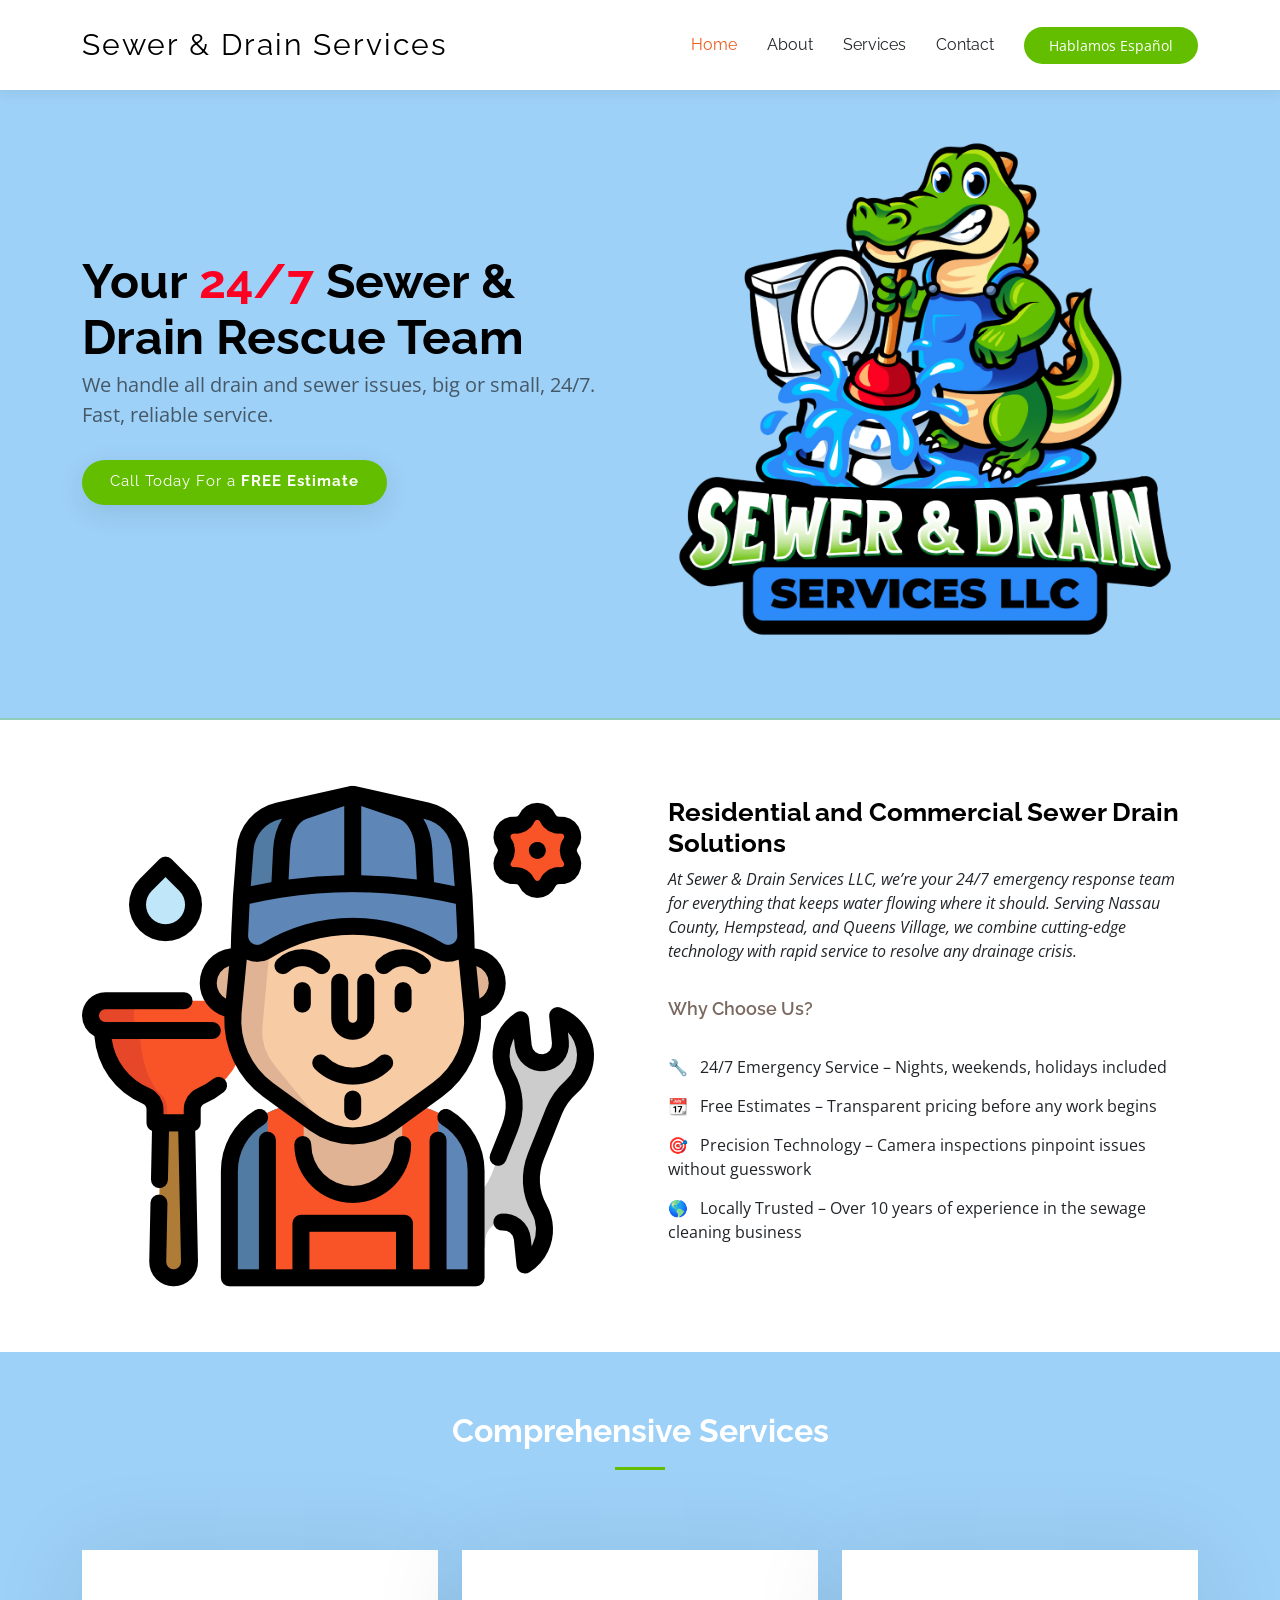
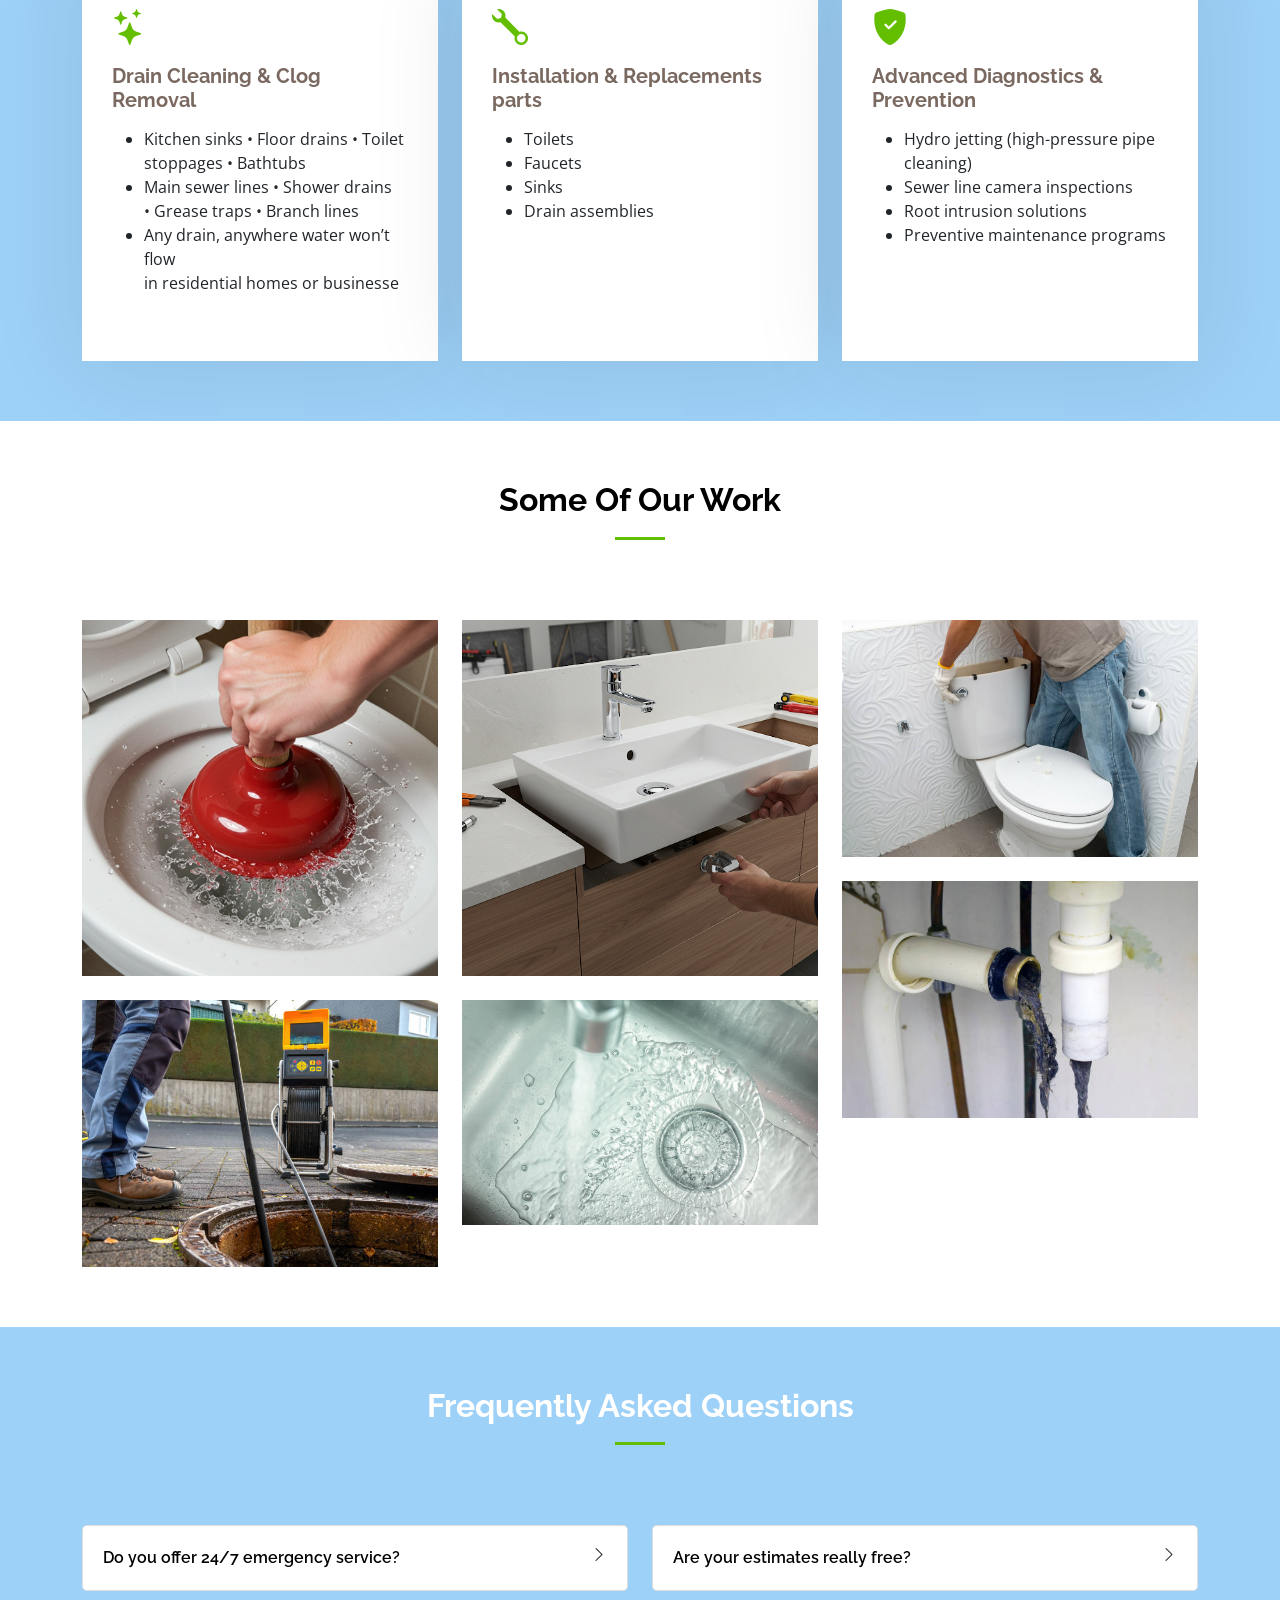
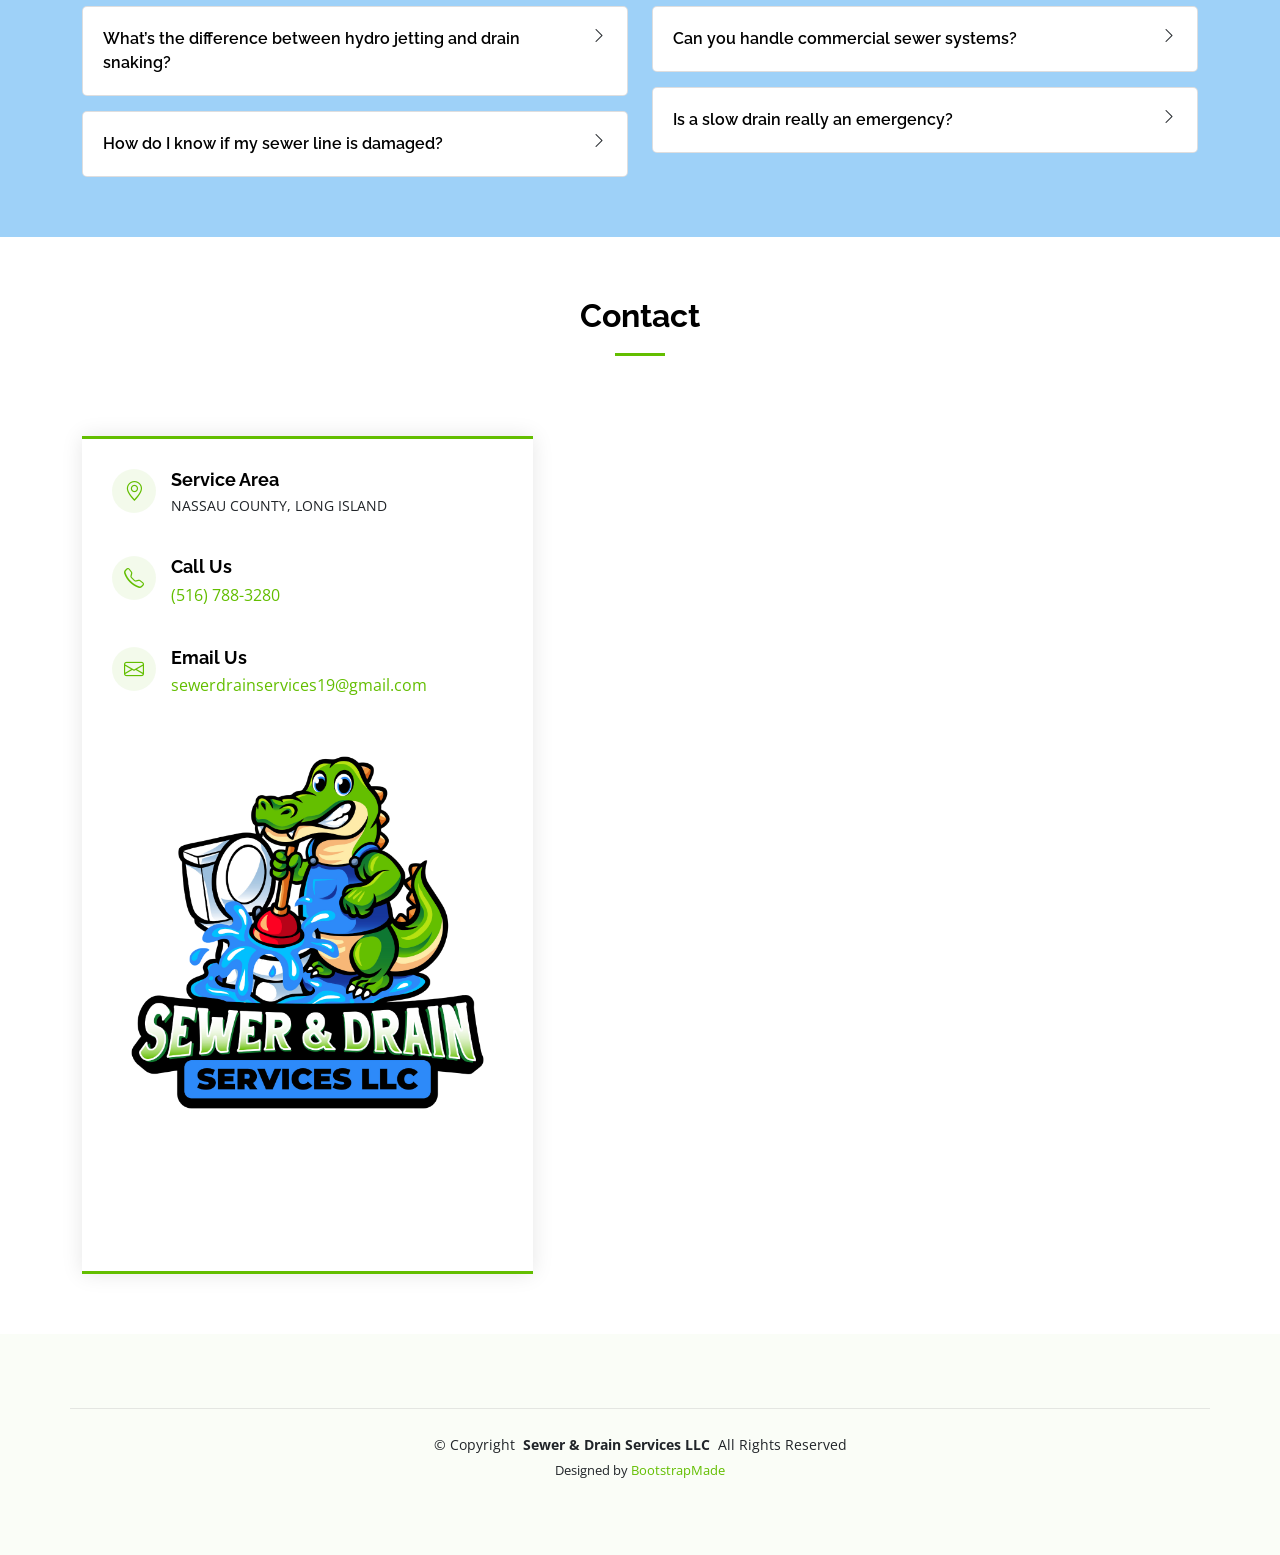
==== index.html @ 4fe5b297 "feat: initial commit" ====
<!DOCTYPE html>
<html lang="en">

<head>
  <meta charset="utf-8">
  <meta content="width=device-width, initial-scale=1.0" name="viewport">
  <title>24/7 Sewer & Drain Cleaning | Nassau County Emergency Services | Sewer & Drain Services LLC</title>
  <meta name="robots" content="index, follow">
  <meta name="description" content="Fast, licensed drain cleaning & sewer repair in Nassau County. 24/7 emergency service, hydro jetting, and free estimates. Call now!">
  <meta name="keywords" content="sewer, drain cleaning, clogged, installation, Emergency drain cleanin,Sewer line repai,Clogged drain servic,Hydro jetting service,Sewer camera inspectio,Toilet blockage remova,Grease trap cleanin,Main sewer line cleanin,Drain pipe repai,Commercial drain cleaning">
  <meta property="og:title" content="Sewer & Drain Services">
  <meta property="og:description" content="Sewer & Drain Services: Your Nassau County sewer care experts with over 10 years of experience. We're a family-owned business providing exceptional service for residential & commercial properties">
  <meta property="og:image" content="assets/img/main-logo.png">
  <meta property="og:url" content="https://247sewer.com">
  <meta property="og:type" content="website">

  <!-- Favicons -->
  <link rel="shortcut icon" href="assets/img/favicon.ico" type="image/x-icon">
  <link rel="apple-touch-icon" href="assets/img/apple-touch-icon.png"> 

  <!-- Fonts -->
  <link href="https://fonts.googleapis.com" rel="preconnect">
  <link href="https://fonts.gstatic.com" rel="preconnect" crossorigin>
  <link href="https://fonts.googleapis.com/css2?family=Open+Sans:ital,wght@0,300;0,400;0,500;0,600;0,700;0,800;1,300;1,400;1,500;1,600;1,700;1,800&family=Raleway:ital,wght@0,100;0,200;0,300;0,400;0,500;0,600;0,700;0,800;0,900;1,100;1,200;1,300;1,400;1,500;1,600;1,700;1,800;1,900&display=swap" rel="stylesheet">

  <!-- Vendor CSS Files -->
  <link href="assets/vendor/bootstrap/css/bootstrap.min.css" rel="stylesheet">
  <link href="assets/vendor/bootstrap-icons/bootstrap-icons.css" rel="stylesheet">
  <link href="assets/vendor/aos/aos.css" rel="stylesheet">
  <link href="assets/vendor/glightbox/css/glightbox.min.css" rel="stylesheet">
  <link href="assets/vendor/swiper/swiper-bundle.min.css" rel="stylesheet">

  <!-- Main CSS File -->
  <link href="assets/css/main.css" rel="stylesheet">
  <style>
    .form-container {
      max-width: 640px;
      margin: 0 auto;
      position: relative;
      overflow: hidden;
    }
  
    .google-form {
      width: 100%;
      height: 856px;
      border: none;
    }
  
    @media (max-width: 767px) {
      .form-container {
        max-width: 400px;
      }
      .google-form {
        height: 1000px; /* Slightly taller for better mobile viewing */
        transform: scale(0.95); /* Optional: Makes form fit better */
        transform-origin: top left;
      }
    }
  </style>

  <!-- =======================================================
  * Template Name: Ninestars
  * Template URL: https://bootstrapmade.com/ninestars-free-bootstrap-3-theme-for-creative/
  * Updated: Aug 07 2024 with Bootstrap v5.3.3
  * Author: BootstrapMade.com
  * License: https://bootstrapmade.com/license/
  ======================================================== -->
</head>

<body class="index-page">

  <header id="header" class="header d-flex align-items-center sticky-top">
    <div class="container-fluid container-xl position-relative d-flex align-items-center">

      <a href="index.html" class="logo d-flex align-items-center me-auto">
        <!-- Uncomment the line below if you also wish to use an image logo -->
        <!-- <img src="assets/img/logo.png" alt=""> -->
        <h1 class="sitename" style="color: black;">Sewer & Drain Services</h1>
      </a>

      <nav id="navmenu" class="navmenu">
        <ul>
          <li><a href="index.html#hero" class="active">Home</a></li>
          <li><a href="index.html#about">About</a></li>
          <li><a href="index.html#services">Services</a></li>
          <!-- <li><a href="index.html#portfolio">Portfolio</a></li> -->
          <!-- <li><a href="index.html#team">Team</a></li> -->
          <li><a href="index.html#contact">Contact</a></li>
        </ul>
        <i class="mobile-nav-toggle d-xl-none bi bi-list"></i>
      </nav>

      <a class="btn-getstarted" href="tel:(516) 788-3280">Hablamos Español</a>

    </div>
  </header>

  <main class="main">

    <!-- Hero Section -->
    <section id="hero" class="section hero light-background">

      <div class="container">
        <div class="row gy-4">
          <div class="col-lg-6 order-2 order-lg-1 d-flex flex-column justify-content-center" data-aos="fade-up">
            <h1 style="color: black;">Your <span style="color: #fd0122;">24/7</span> Sewer & Drain Rescue Team</h1>
            <p>We handle all drain and sewer issues, big or small, 24/7. Fast, reliable service.</p>
            <div class="d-flex">
              <a href="tel:(516) 788-3280" class="btn-get-started">Call Today For a <b>FREE Estimate</b></a>
            </div>
          </div>
          <div class="col-lg-6 order-1 order-lg-2 hero-img" data-aos="zoom-out" data-aos-delay="200">
            <img src="assets/img/main-logo.png" class="img-fluid animated" alt="">
          </div>
        </div>
      </div>

    </section><!-- /Hero Section -->

    <!-- About Section -->
    <section id="about" class="section about">

      <div class="container">

        <div class="row gy-3">

          <div class="col-lg-6" data-aos="fade-up" data-aos-delay="100">
            <img src="assets/img/sewerman.png" alt="" class="img-fluid">
          </div>

          <div class="col-lg-6 d-flex flex-column justify-content-center" data-aos="fade-up" data-aos-delay="200">
            <div class="about-content ps-0 ps-lg-3">
              <h3 style="color: black;">Residential and Commercial Sewer Drain Solutions</h3>
              <p class="fst-italic">
                At Sewer & Drain Services LLC, we’re your 24/7 emergency response team for everything that keeps water flowing where it should. 
                Serving Nassau County, Hempstead, and Queens Village, we combine cutting-edge technology with rapid service to resolve any drainage crisis.
              </p>
              <ul>
                <li>
                  <div>
                    <h4>Why Choose Us?</h4>
                    <ul>
                      <li>
                        🔧 &nbsp; 24/7 Emergency Service – Nights, weekends, holidays included
                      </li>
                      <li>
                        📆 &nbsp; Free Estimates – Transparent pricing before any work begins
                      </li>
                      <li>
                        🎯 &nbsp; Precision Technology – Camera inspections pinpoint issues without guesswork
                      </li>
                      <li>
                        🌎 &nbsp; Locally Trusted – Over 10 years of experience in the sewage cleaning business
                      </li>
                    </ul>
                  </div>
                </li>
              </ul>
            </div>

          </div>
        </div>

      </div>

    </section><!-- /About Section -->

    <!-- Services Section -->
    <section id="services" class="services section light-background">

      <!-- Section Title -->
      <div class="container section-title" data-aos="fade-up">
        <h2 style="color: white;">Comprehensive Services</h2>
      </div><!-- End Section Title -->

      <div class="container">

        <div class="row gy-4 justify-content-center">

          <div class="col-xl-4 col-md-6 d-flex" data-aos="fade-up" data-aos-delay="100">
            <div class="service-item position-relative">
              <div class="icon"><i class="bi bi-stars icon"></i></div>
              <h4><a class="stretched-link">Drain Cleaning & Clog Removal</a></h4>
             <ul>
              <li>Kitchen sinks • Floor drains • Toilet stoppages • Bathtubs</li>
              <li>Main sewer lines • Shower drains <br>• Grease traps • Branch lines</li>
              <li>Any drain, anywhere water won’t flow <br> in residential homes or businesse</li>
             </ul>
            </div>
          </div><!-- End Service Item -->

          <div class="col-xl-4 col-md-6 d-flex" data-aos="fade-up" data-aos-delay="200">
            <div class="service-item position-relative">
              <div class="icon"><i class="bi bi-wrench icon"></i></div>
              <h4><a class="stretched-link">Installation & Replacements parts</a></h4>
              <ul>
                <li>Toilets</li>
                <li>Faucets</li>
                <li>Sinks</li>
                <li>Drain assemblies</li>
               </ul>
            </div>
          </div><!-- End Service Item -->

          <div class="col-xl-4 col-md-6 d-flex" data-aos="fade-up" data-aos-delay="300">
            <div class="service-item position-relative">
              <div class="icon"><i class="bi bi-shield-fill-check icon"></i></div>
              <h4><a class="stretched-link">Advanced Diagnostics & Prevention</a></h4>
              <ul>
                <li>Hydro jetting (high-pressure pipe cleaning)</li>
                <li>Sewer line camera inspections</li>
                <li>Root intrusion solutions</li>
                <li>Preventive maintenance programs</li>
              </ul>
            </div>
          </div><!-- End Service Item -->
        </div>

      </div>

    </section><!-- /Services Section -->

    <!-- Portfolio Section -->
    <section id="portfolio" class="portfolio section">

      <!-- Section Title -->
      <div class="container section-title" data-aos="fade-up">
        <h2 style="color: black;">Some Of Our Work</h2>
      </div><!-- End Section Title -->

      <div class="container">

        <div class="isotope-layout" data-default-filter="*" data-layout="masonry" data-sort="original-order">

          <!-- <ul class="portfolio-filters isotope-filters" data-aos="fade-up" data-aos-delay="100">
            <li data-filter="*" class="filter-active">All</li>
            <li data-filter=".filter-app">App</li>
            <li data-filter=".filter-product">Product</li>
            <li data-filter=".filter-branding">Branding</li>
            <li data-filter=".filter-books">Books</li>
          </ul>End Portfolio Filters -->

          <div class="row gy-4 isotope-container" data-aos="fade-up" data-aos-delay="200">

            <div class="col-lg-4 col-md-6 portfolio-item isotope-item filter-app">
              <div class="portfolio-content h-100">
                <img src="assets/img/unclogged-toilet.png" class="img-fluid" alt="">
                <div class="portfolio-info">
                  <h4>Clog Removal</h4>
                  <a href="assets/img/unclogged-toilet.png" title="App 1" data-gallery="portfolio-gallery-app" class="glightbox preview-link"><i class="bi bi-zoom-in"></i></a>
                </div>
              </div>
            </div><!-- End Portfolio Item -->

            <div class="col-lg-4 col-md-6 portfolio-item isotope-item filter-product">
              <div class="portfolio-content h-100">
                <img src="assets/img/sink-installation.png" class="img-fluid" alt="">
                <div class="portfolio-info">
                  <h4>Sink Installation</h4>
                  <!-- <p>Lorem ipsum, dolor sit amet consectetur</p> -->
                  <a href="assets/img/sink-installation.png" title="Product 1" data-gallery="portfolio-gallery-product" class="glightbox preview-link"><i class="bi bi-zoom-in"></i></a>
                </div>
              </div>
            </div><!-- End Portfolio Item -->

            <div class="col-lg-4 col-md-6 portfolio-item isotope-item filter-branding">
              <div class="portfolio-content h-100">
                <img src="assets/img/toilet-installation.jpg" class="img-fluid" alt="">
                <div class="portfolio-info">
                  <h4>Toilet Installation</h4>
                  <a href="assets/img/toilet-installation.jpg" title="Branding 1" data-gallery="portfolio-gallery-branding" class="glightbox preview-link"><i class="bi bi-zoom-in"></i></a>
                </div>
              </div>
            </div><!-- End Portfolio Item -->

            <div class="col-lg-4 col-md-6 portfolio-item isotope-item filter-books">
              <div class="portfolio-content h-100">
                <img src="assets/img/clogged-pipe.jpg" class="img-fluid" alt="">
                <div class="portfolio-info">
                  <h4>Clogged Pipe</h4>
                  <a href="assets/img/clogged-pipe.jpg" title="Branding 1" data-gallery="portfolio-gallery-book" class="glightbox preview-link"><i class="bi bi-zoom-in"></i></a>
                </div>
              </div>
            </div><!-- End Portfolio Item -->

            <div class="col-lg-4 col-md-6 portfolio-item isotope-item filter-app">
              <div class="portfolio-content h-100">
                <img src="assets/img/commercial-cleaning.jpg" class="img-fluid" alt="">
                <div class="portfolio-info">
                  <h4>Commercial Sewer</h4>
                  <a href="assets/img/commercial-cleaning.jpg" title="App 2" data-gallery="portfolio-gallery-app" class="glightbox preview-link"><i class="bi bi-zoom-in"></i></a>
                </div>
              </div>
            </div><!-- End Portfolio Item -->

            <div class="col-lg-4 col-md-6 portfolio-item isotope-item filter-product">
              <div class="portfolio-content h-100">
                <img src="assets/img/sink-with-water.jpg" class="img-fluid" alt="">
                <div class="portfolio-info">
                  <h4>Product 2</h4>
                  <a href="assets/img/sink-with-water.jpg" title="Product 2" data-gallery="portfolio-gallery-product" class="glightbox preview-link"><i class="bi bi-zoom-in"></i></a>
                </div>
              </div>
            </div><!-- End Portfolio Item -->

          </div><!-- End Portfolio Container -->

        </div>

      </div>

    </section><!-- /Portfolio Section -->

    <!-- Faq Section -->
    <section id="faq" class="faq section light-background">

      <!-- Section Title -->
      <div class="container section-title" data-aos="fade-up">
        <h2 style="color: white;">Frequently Asked Questions</h2>
      </div><!-- End Section Title -->

      <div class="container">

        <div class="row">

          <div class="col-lg-6" data-aos="fade-up" data-aos-delay="100">

            <div class="faq-container">

              <div class="faq-item">
                <h3 style="color: black;">Do you offer 24/7 emergency service?</h3>
                <div class="faq-content">
                  <p><b>Absolutely!</b> Clogs and sewer backups don’t wait for business hours, so neither do we. Whether it’s 3 AM or a holiday weekend, our team is always ready to respond. Just call [Your Phone Number], and we’ll dispatch a technician to your Nassau County, Hempstead, or Queens Village location ASAP.</p>
                </div>
                <i class="faq-toggle bi bi-chevron-right"></i>
              </div><!-- End Faq item-->

              <div class="faq-item">
                <h3 style="color: black;">What’s the difference between hydro jetting and drain snaking?</h3>
                <div class="faq-content">
                  <p>Great question! Drain snaking uses a flexible auger to break up clogs, while hydro jetting blasts away blockages and pipe buildup using high-pressure water (up to 4,000 PSI). We recommend hydro jetting for severe blockages, grease buildup, or preventive maintenance. Our technicians will advise the best method during your free estimate.</p>
                </div>
                <i class="faq-toggle bi bi-chevron-right"></i>
              </div><!-- End Faq item-->

              <div class="faq-item">
                <h3 style="color: black;">How do I know if my sewer line is damaged?</h3>
                <div class="faq-content">
                  <p>Watch for these red flags: Multiple drains backing up at once • Gurgling sounds in pipes • Sewage odors in your yard • Patches of extra-green grass (a sign of leaks). We’ll confirm with a sewer camera inspection to pinpoint cracks, root intrusions, or collapses without digging.</p>
                </div>
                <i class="faq-toggle bi bi-chevron-right"></i>
              </div><!-- End Faq item-->

            </div>

          </div><!-- End Faq Column-->

          <div class="col-lg-6" data-aos="fade-up" data-aos-delay="200">

            <div class="faq-container">

              <div class="faq-item">
                <h3 style="color: black;">Are your estimates really free?</h3>
                <div class="faq-content">
                  <p><b>Yes, 100%!</b> We provide transparent, no-obligation estimates for all services. For emergencies, we’ll quote the price over the phone and stick to it—no hidden fees. For installations or replacements, we’ll assess your needs onsite at no cost.</p>
                </div>
                <i class="faq-toggle bi bi-chevron-right"></i>
              </div><!-- End Faq item-->

              <div class="faq-item">
                <h3 style="color: black;">Can you handle commercial sewer systems?</h3>
                <div class="faq-content">
                  <p><b>We specialize in both homes and businesses!</b> From restaurants (grease traps) to apartment complexes (main sewer lines), our industrial-grade equipment handles large-scale systems. We work after hours to avoid disrupting your operations and meet all local codes.</p>
                </div>
                <i class="faq-toggle bi bi-chevron-right"></i>
              </div><!-- End Faq item-->

              <div class="faq-item">
                <h3 style="color: black;">Is a slow drain really an emergency?</h3>
                <div class="faq-content">
                  <p>Don’t ignore it! A slow drain today could become a catastrophic backup tomorrow. Let our team diagnose the issue early—often caused by: Tree roots in pipes • Collapsing sewer lines • Grease buildup. Early action saves you money and prevents property damage.</p>
                </div>
                <i class="faq-toggle bi bi-chevron-right"></i>
              </div><!-- End Faq item-->

            </div>

          </div><!-- End Faq Column-->

        </div>

      </div>

    </section><!-- /Faq Section -->

    <!-- Contact Section -->
    <section id="contact" class="contact section">

      <!-- Section Title -->
      <div class="container section-title" data-aos="fade-up">
        <h2 style="color: black;">Contact</h2>
      </div><!-- End Section Title -->

      <div class="container" data-aos="fade-up" data-aos-delay="100">

        <div class="row gy-4">

          <div class="col-lg-5">

            <div class="info-wrap">
              <div class="info-item d-flex" data-aos="fade-up" data-aos-delay="200">
                <i class="bi bi-geo-alt flex-shrink-0"></i>
                <div>
                  <h3 style="color: black;">Service Area</h3>
                  <p>NASSAU COUNTY, LONG ISLAND</p>
                </div>
              </div><!-- End Info Item -->

              <div class="info-item d-flex" data-aos="fade-up" data-aos-delay="300">
                <i class="bi bi-telephone flex-shrink-0"></i>
                <div>
                  <h3 style="color: black;">Call Us</h3>
                  <a href="tel:(516) 788-3280">(516) 788-3280</a>
                </div>
              </div><!-- End Info Item -->

              <div class="info-item d-flex" data-aos="fade-up" data-aos-delay="400">
                <i class="bi bi-envelope flex-shrink-0"></i>
                <div>
                  <h3 style="color: black;">Email Us</h3>
                  <a href="mailto:sewerdrainservices19@gmail.com">sewerdrainservices19@gmail.com</a>
                </div>
              </div><!-- End Info Item -->
              <img src="assets/img/main-logo.png" alt="" class="img-fluid">
            </div>
          </div>

          <div class="col-lg-7 form-container">
            <iframe class="google-form" 
              src="https://docs.google.com/forms/d/e/1FAIpQLSfolYyr2y0KLQgIbvw7dxgh16v4WuzsCHU1BKm3H88CYLu3zg/viewform?embedded=true"
              frameborder="0" 
              marginheight="0" 
              marginwidth="0">
                Loading…
            </iframe>
          </div><!-- End Contact Form -->

        </div>

      </div>

    </section><!-- /Contact Section -->

  </main>

  <footer id="footer" class="footer position-relative">

    <!-- <div class="footer-newsletter">
      <div class="container">
        <div class="row justify-content-center text-center">
          <div class="col-lg-6">
            <h4>Join Our Newsletter</h4>
            <p>Subscribe to our newsletter and receive the latest news about our products and services!</p>
            <form action="forms/newsletter.php" method="post" class="php-email-form">
              <div class="newsletter-form"><input type="email" name="email"><input type="submit" value="Subscribe"></div>
              <div class="loading">Loading</div>
              <div class="error-message"></div>
              <div class="sent-message">Your subscription request has been sent. Thank you!</div>
            </form>
          </div>
        </div>
      </div>
    </div> -->
    <div class="footer-newsletter">
      <div class="container copyright text-center mt-4">
        <p>© <span>Copyright</span> <strong class="px-1 sitename">Sewer & Drain Services LLC</strong> <span>All Rights Reserved</span></p>
        <div class="credits">
          <!-- All the links in the footer should remain intact. -->
          <!-- You can delete the links only if you've purchased the pro version. -->
          <!-- Licensing information: https://bootstrapmade.com/license/ -->
          <!-- Purchase the pro version with working PHP/AJAX contact form: [buy-url] -->
          Designed by <a href="https://bootstrapmade.com/">BootstrapMade</a>
        </div>
      </div>
    </div>
  </footer>

  <!-- Scroll Top -->
  <a href="#" id="scroll-top" class="scroll-top d-flex align-items-center justify-content-center"><i class="bi bi-arrow-up-short"></i></a>

  <!-- Preloader -->
  <div id="preloader"></div>

  <!-- Vendor JS Files -->
  <script src="assets/vendor/bootstrap/js/bootstrap.bundle.min.js"></script>
  <script src="assets/vendor/php-email-form/validate.js"></script>
  <script src="assets/vendor/aos/aos.js"></script>
  <script src="assets/vendor/glightbox/js/glightbox.min.js"></script>
  <script src="assets/vendor/imagesloaded/imagesloaded.pkgd.min.js"></script>
  <script src="assets/vendor/isotope-layout/isotope.pkgd.min.js"></script>
  <script src="assets/vendor/swiper/swiper-bundle.min.js"></script>

  <!-- Main JS File -->
  <script src="assets/js/main.js"></script>

</body>

</html>
---- assets/css/main.css ----
/**
* Template Name: Ninestars
* Template URL: https://bootstrapmade.com/ninestars-free-bootstrap-3-theme-for-creative/
* Updated: Aug 07 2024 with Bootstrap v5.3.3
* Author: BootstrapMade.com
* License: https://bootstrapmade.com/license/
*/

/*--------------------------------------------------------------
# Font & Color Variables
# Help: https://bootstrapmade.com/color-system/
--------------------------------------------------------------*/
/* Fonts */
:root {
  --default-font: "Open Sans",  system-ui, -apple-system, "Segoe UI", Roboto, "Helvetica Neue", Arial, "Noto Sans", "Liberation Sans", sans-serif, "Apple Color Emoji", "Segoe UI Emoji", "Segoe UI Symbol", "Noto Color Emoji";
  --heading-font: "Raleway",  sans-serif;
  --nav-font: "Raleway",  sans-serif;
}

/* Global Colors - The following color variables are used throughout the website. Updating them here will change the color scheme of the entire website */
:root { 
  --background-color: #ffffff; /* Background color for the entire website, including individual sections */
  --default-color: #212529; /* Default color used for the majority of the text content across the entire website */
  --heading-color: #7a6960; /* Color for headings, subheadings and title throughout the website */
  --accent-color: #63be00; /* Accent color that represents your brand on the website. It's used for buttons, links, and other elements that need to stand out */
  --surface-color: #ffffff; /* The surface color is used as a background of boxed elements within sections, such as cards, icon boxes, or other elements that require a visual separation from the global background. */
  --contrast-color: #ffffff; /* Contrast color for text, ensuring readability against backgrounds of accent, heading, or default colors. */
}

/* Nav Menu Colors - The following color variables are used specifically for the navigation menu. They are separate from the global colors to allow for more customization options */
:root {
  --nav-color: #212529;  /* The default color of the main navmenu links */
  --nav-hover-color: #eb5d1e; /* Applied to main navmenu links when they are hovered over or active */
  --nav-mobile-background-color: #ffffff; /* Used as the background color for mobile navigation menu */
  --nav-dropdown-background-color: #ffffff; /* Used as the background color for dropdown items that appear when hovering over primary navigation items */
  --nav-dropdown-color: #212529; /* Used for navigation links of the dropdown items in the navigation menu. */
  --nav-dropdown-hover-color: #eb5d1e; /* Similar to --nav-hover-color, this color is applied to dropdown navigation links when they are hovered over. */
}

/* Color Presets - These classes override global colors when applied to any section or element, providing reuse of the sam color scheme. */

.light-background {
  --background-color: #9ed1f8;
  --surface-color: #ffffff;
}

.dark-background {
  --background-color: #060606;
  --default-color: #ffffff;
  --heading-color: #ffffff;
  --surface-color: #252525;
  --contrast-color: #ffffff;
}

/* Smooth scroll */
:root {
  scroll-behavior: smooth;
}

/*--------------------------------------------------------------
# General Styling & Shared Classes
--------------------------------------------------------------*/
body {
  color: var(--default-color);
  background-color: var(--background-color);
  font-family: var(--default-font);
}

a {
  color: var(--accent-color);
  text-decoration: none;
  transition: 0.3s;
}

a:hover {
  color: color-mix(in srgb, var(--accent-color), transparent 25%);
  text-decoration: none;
}

h1,
h2,
h3,
h4,
h5,
h6 {
  color: var(--heading-color);
  font-family: var(--heading-font);
}

/* PHP Email Form Messages
------------------------------*/
.php-email-form .error-message {
  display: none;
  background: #df1529;
  color: #ffffff;
  text-align: left;
  padding: 15px;
  margin-bottom: 24px;
  font-weight: 600;
}

.php-email-form .sent-message {
  display: none;
  color: #ffffff;
  background: #059652;
  text-align: center;
  padding: 15px;
  margin-bottom: 24px;
  font-weight: 600;
}

.php-email-form .loading {
  display: none;
  background: var(--surface-color);
  text-align: center;
  padding: 15px;
  margin-bottom: 24px;
}

.php-email-form .loading:before {
  content: "";
  display: inline-block;
  border-radius: 50%;
  width: 24px;
  height: 24px;
  margin: 0 10px -6px 0;
  border: 3px solid var(--accent-color);
  border-top-color: var(--surface-color);
  animation: php-email-form-loading 1s linear infinite;
}

@keyframes php-email-form-loading {
  0% {
    transform: rotate(0deg);
  }

  100% {
    transform: rotate(360deg);
  }
}

/*--------------------------------------------------------------
# Global Header
--------------------------------------------------------------*/
.header {
  color: var(--default-color);
  background-color: var(--background-color);
  padding: 15px 0;
  transition: all 0.5s;
  z-index: 997;
  box-shadow: 0px 0 15px rgba(0, 0, 0, 0.1);
}

.header .logo {
  line-height: 1;
}

.header .logo img {
  max-height: 36px;
  margin-right: 8px;
}

.header .logo h1 {
  font-size: 30px;
  margin: 0;
  font-weight: 400;
  letter-spacing: 2px;
  color: var(--heading-color);
}

.header .btn-getstarted,
.header .btn-getstarted:focus {
  color: var(--contrast-color);
  background: var(--accent-color);
  font-size: 14px;
  padding: 8px 25px;
  margin: 0 0 0 30px;
  border-radius: 50px;
  transition: 0.3s;
}

.header .btn-getstarted:hover,
.header .btn-getstarted:focus:hover {
  color: var(--contrast-color);
  background: color-mix(in srgb, var(--accent-color), transparent 15%);
}

@media (max-width: 1200px) {
  .header .logo {
    order: 1;
  }

  .header .btn-getstarted {
    order: 2;
    margin: 0 15px 0 0;
    padding: 6px 15px;
  }

  .header .navmenu {
    order: 3;
  }
}

/*--------------------------------------------------------------
# Navigation Menu
--------------------------------------------------------------*/
/* Navmenu - Desktop */
@media (min-width: 1200px) {
  .navmenu {
    padding: 0;
  }

  .navmenu ul {
    margin: 0;
    padding: 0;
    display: flex;
    list-style: none;
    align-items: center;
  }

  .navmenu li {
    position: relative;
  }

  .navmenu a,
  .navmenu a:focus {
    color: var(--nav-color);
    padding: 18px 15px;
    font-size: 16px;
    font-family: var(--nav-font);
    font-weight: 400;
    display: flex;
    align-items: center;
    justify-content: space-between;
    white-space: nowrap;
    transition: 0.3s;
  }

  .navmenu a i,
  .navmenu a:focus i {
    font-size: 12px;
    line-height: 0;
    margin-left: 5px;
    transition: 0.3s;
  }

  .navmenu li:last-child a {
    padding-right: 0;
  }

  .navmenu li:hover>a,
  .navmenu .active,
  .navmenu .active:focus {
    color: var(--nav-hover-color);
  }

  .navmenu .dropdown ul {
    margin: 0;
    padding: 10px 0;
    background: var(--nav-dropdown-background-color);
    display: block;
    position: absolute;
    visibility: hidden;
    left: 14px;
    top: 130%;
    opacity: 0;
    transition: 0.3s;
    border-radius: 4px;
    z-index: 99;
    box-shadow: 0px 0px 30px rgba(0, 0, 0, 0.1);
  }

  .navmenu .dropdown ul li {
    min-width: 200px;
  }

  .navmenu .dropdown ul a {
    padding: 10px 20px;
    font-size: 15px;
    text-transform: none;
    color: var(--nav-dropdown-color);
  }

  .navmenu .dropdown ul a i {
    font-size: 12px;
  }

  .navmenu .dropdown ul a:hover,
  .navmenu .dropdown ul .active:hover,
  .navmenu .dropdown ul li:hover>a {
    color: var(--nav-dropdown-hover-color);
  }

  .navmenu .dropdown:hover>ul {
    opacity: 1;
    top: 100%;
    visibility: visible;
  }

  .navmenu .dropdown .dropdown ul {
    top: 0;
    left: -90%;
    visibility: hidden;
  }

  .navmenu .dropdown .dropdown:hover>ul {
    opacity: 1;
    top: 0;
    left: -100%;
    visibility: visible;
  }
}

/* Navmenu - Mobile */
@media (max-width: 1199px) {
  .mobile-nav-toggle {
    color: var(--nav-color);
    font-size: 28px;
    line-height: 0;
    margin-right: 10px;
    cursor: pointer;
    transition: color 0.3s;
  }

  .navmenu {
    padding: 0;
    z-index: 9997;
  }

  .navmenu ul {
    display: none;
    list-style: none;
    position: absolute;
    inset: 60px 20px 20px 20px;
    padding: 10px 0;
    margin: 0;
    border-radius: 6px;
    background-color: var(--nav-mobile-background-color);
    border: 1px solid color-mix(in srgb, var(--default-color), transparent 90%);
    box-shadow: 0px 0px 30px rgba(0, 0, 0, 0.1);
    overflow-y: auto;
    transition: 0.3s;
    z-index: 9998;
  }

  .navmenu a,
  .navmenu a:focus {
    color: var(--nav-dropdown-color);
    padding: 10px 20px;
    font-family: var(--nav-font);
    font-size: 17px;
    font-weight: 500;
    display: flex;
    align-items: center;
    justify-content: space-between;
    white-space: nowrap;
    transition: 0.3s;
  }

  .navmenu a i,
  .navmenu a:focus i {
    font-size: 12px;
    line-height: 0;
    margin-left: 5px;
    width: 30px;
    height: 30px;
    display: flex;
    align-items: center;
    justify-content: center;
    border-radius: 50%;
    transition: 0.3s;
    background-color: color-mix(in srgb, var(--accent-color), transparent 90%);
  }

  .navmenu a i:hover,
  .navmenu a:focus i:hover {
    background-color: var(--accent-color);
    color: var(--contrast-color);
  }

  .navmenu a:hover,
  .navmenu .active,
  .navmenu .active:focus {
    color: var(--nav-dropdown-hover-color);
  }

  .navmenu .active i,
  .navmenu .active:focus i {
    background-color: var(--accent-color);
    color: var(--contrast-color);
    transform: rotate(180deg);
  }

  .navmenu .dropdown ul {
    position: static;
    display: none;
    z-index: 99;
    padding: 10px 0;
    margin: 10px 20px;
    background-color: var(--nav-dropdown-background-color);
    transition: all 0.5s ease-in-out;
  }

  .navmenu .dropdown ul ul {
    background-color: rgba(33, 37, 41, 0.1);
  }

  .navmenu .dropdown>.dropdown-active {
    display: block;
    background-color: rgba(33, 37, 41, 0.03);
  }

  .mobile-nav-active {
    overflow: hidden;
  }

  .mobile-nav-active .mobile-nav-toggle {
    color: #fff;
    position: absolute;
    font-size: 32px;
    top: 15px;
    right: 15px;
    margin-right: 0;
    z-index: 9999;
  }

  .mobile-nav-active .navmenu {
    position: fixed;
    overflow: hidden;
    inset: 0;
    background: rgba(33, 37, 41, 0.8);
    transition: 0.3s;
  }

  .mobile-nav-active .navmenu>ul {
    display: block;
  }
}

/*--------------------------------------------------------------
# Global Footer
--------------------------------------------------------------*/
.footer {
  color: var(--default-color);
  background-color: var(--background-color);
  font-size: 14px;
  position: relative;
}

.footer .footer-newsletter {
  background-color: color-mix(in srgb, var(--accent-color), transparent 97%);
  padding: 50px 0;
}

.footer .footer-newsletter h4 {
  font-size: 24px;
}

.footer .footer-newsletter .newsletter-form {
  margin-top: 30px;
  margin-bottom: 15px;
  padding: 6px 8px;
  position: relative;
  background-color: var(--surface-color);
  border: 1px solid color-mix(in srgb, var(--default-color), transparent 90%);
  box-shadow: 0px 2px 25px rgba(0, 0, 0, 0.1);
  display: flex;
  transition: 0.3s;
  border-radius: 50px;
}

.footer .footer-newsletter .newsletter-form:focus-within {
  border-color: var(--accent-color);
}

.footer .footer-newsletter .newsletter-form input[type=email] {
  border: 0;
  padding: 4px 10px;
  width: 100%;
  background-color: var(--surface-color);
  color: var(--default-color);
}

.footer .footer-newsletter .newsletter-form input[type=email]:focus-visible {
  outline: none;
}

.footer .footer-newsletter .newsletter-form input[type=submit] {
  border: 0;
  font-size: 16px;
  padding: 0 20px;
  margin: -7px -8px -7px 0;
  background: var(--accent-color);
  color: var(--contrast-color);
  transition: 0.3s;
  border-radius: 50px;
}

.footer .footer-newsletter .newsletter-form input[type=submit]:hover {
  background: color-mix(in srgb, var(--accent-color), transparent 20%);
}

.footer .footer-top {
  padding-top: 50px;
}

.footer .social-links a {
  display: flex;
  align-items: center;
  justify-content: center;
  width: 40px;
  height: 40px;
  border-radius: 50%;
  border: 1px solid color-mix(in srgb, var(--default-color), transparent 50%);
  font-size: 16px;
  color: color-mix(in srgb, var(--default-color), transparent 20%);
  margin-right: 10px;
  transition: 0.3s;
}

.footer .social-links a:hover {
  color: var(--accent-color);
  border-color: var(--accent-color);
}

.footer h4 {
  font-size: 16px;
  font-weight: bold;
  position: relative;
  padding-bottom: 12px;
}

.footer .footer-links {
  margin-bottom: 30px;
}

.footer .footer-links ul {
  list-style: none;
  padding: 0;
  margin: 0;
}

.footer .footer-links ul i {
  margin-right: 3px;
  font-size: 12px;
  line-height: 0;
  color: var(--accent-color);
}

.footer .footer-links ul li {
  padding: 10px 0;
  display: flex;
  align-items: center;
}

.footer .footer-links ul li:first-child {
  padding-top: 0;
}

.footer .footer-links ul a {
  display: inline-block;
  color: color-mix(in srgb, var(--default-color), transparent 20%);
  line-height: 1;
}

.footer .footer-links ul a:hover {
  color: var(--accent-color);
}

.footer .footer-about a {
  color: var(--default-color);
  font-size: 24px;
  font-weight: 400;
  font-family: var(--heading-font);
}

.footer .footer-contact p {
  margin-bottom: 5px;
}

.footer .copyright {
  padding-top: 25px;
  padding-bottom: 25px;
  border-top: 1px solid color-mix(in srgb, var(--default-color), transparent 90%);
}

.footer .copyright p {
  margin-bottom: 0;
}

.footer .credits {
  margin-top: 6px;
  font-size: 13px;
}

/*--------------------------------------------------------------
# Preloader
--------------------------------------------------------------*/
#preloader {
  position: fixed;
  inset: 0;
  z-index: 999999;
  overflow: hidden;
  background: var(--background-color);
  transition: all 0.6s ease-out;
}

#preloader:before {
  content: "";
  position: fixed;
  top: calc(50% - 30px);
  left: calc(50% - 30px);
  border: 6px solid #ffffff;
  border-color: var(--accent-color) transparent var(--accent-color) transparent;
  border-radius: 50%;
  width: 60px;
  height: 60px;
  animation: animate-preloader 1.5s linear infinite;
}

@keyframes animate-preloader {
  0% {
    transform: rotate(0deg);
  }

  100% {
    transform: rotate(360deg);
  }
}

/*--------------------------------------------------------------
# Scroll Top Button
--------------------------------------------------------------*/
.scroll-top {
  position: fixed;
  visibility: hidden;
  opacity: 0;
  right: 15px;
  bottom: 15px;
  z-index: 99999;
  background-color: var(--accent-color);
  width: 40px;
  height: 40px;
  border-radius: 4px;
  transition: all 0.4s;
}

.scroll-top i {
  font-size: 24px;
  color: var(--contrast-color);
  line-height: 0;
}

.scroll-top:hover {
  background-color: color-mix(in srgb, var(--accent-color), transparent 20%);
  color: var(--contrast-color);
}

.scroll-top.active {
  visibility: visible;
  opacity: 1;
}

/*--------------------------------------------------------------
# Disable aos animation delay on mobile devices
--------------------------------------------------------------*/
@media screen and (max-width: 768px) {
  [data-aos-delay] {
    transition-delay: 0 !important;
  }
}

/*--------------------------------------------------------------
# Global Page Titles & Breadcrumbs
--------------------------------------------------------------*/
.page-title {
  --background-color: color-mix(in srgb, var(--accent-color), transparent 95%);
  color: var(--default-color);
  background-color: var(--background-color);
  padding: 25px 0;
  position: relative;
}

.page-title h1 {
  font-size: 24px;
  font-weight: 400;
}

.page-title .breadcrumbs ol {
  display: flex;
  flex-wrap: wrap;
  list-style: none;
  padding: 0;
  margin: 0;
  font-size: 14px;
}

.page-title .breadcrumbs ol li+li {
  padding-left: 10px;
}

.page-title .breadcrumbs ol li+li::before {
  content: "/";
  display: inline-block;
  padding-right: 10px;
  color: color-mix(in srgb, var(--default-color), transparent 70%);
}

/*--------------------------------------------------------------
# Global Sections
--------------------------------------------------------------*/
section,
.section {
  color: var(--default-color);
  background-color: var(--background-color);
  padding: 60px 0;
  scroll-margin-top: 90px;
  overflow: clip;
}

@media (max-width: 1199px) {

  section,
  .section {
    scroll-margin-top: 66px;
  }
}

/*--------------------------------------------------------------
# Global Section Titles
--------------------------------------------------------------*/
.section-title {
  text-align: center;
  padding-bottom: 60px;
  position: relative;
}

.section-title h2 {
  font-size: 32px;
  font-weight: 700;
  margin-bottom: 20px;
  padding-bottom: 20px;
  position: relative;
}

.section-title h2:after {
  content: "";
  position: absolute;
  display: block;
  width: 50px;
  height: 3px;
  background: var(--accent-color);
  left: 0;
  right: 0;
  bottom: 0;
  margin: auto;
}

.section-title p {
  margin-bottom: 0;
}

/*--------------------------------------------------------------
# Hero Section
--------------------------------------------------------------*/
.hero {
  width: 100%;
  min-height: 70vh;
  position: relative;
  padding: 10px 0 60px 0;
  display: flex;
  align-items: center;
  border-bottom: 2px solid color-mix(in srgb, var(--accent-color), transparent 75%);
}

.hero h1 {
  margin: 0;
  font-size: 48px;
  font-weight: 700;
  line-height: 56px;
}

.hero p {
  color: color-mix(in srgb, var(--default-color), transparent 30%);
  margin: 5px 0 30px 0;
  font-size: 20px;
  font-weight: 400;
}

.hero .btn-get-started {
  color: var(--contrast-color);
  background: var(--accent-color);
  font-family: var(--heading-font);
  font-weight: 400;
  font-size: 15px;
  letter-spacing: 1px;
  display: inline-block;
  padding: 10px 28px 12px 28px;
  border-radius: 50px;
  transition: 0.5s;
  box-shadow: 0 8px 28px rgba(0, 0, 0, 0.1);
}

.hero .btn-get-started:hover {
  color: var(--contrast-color);
  background: color-mix(in srgb, var(--accent-color), transparent 15%);
  box-shadow: 0 8px 28px rgba(0, 0, 0, 0.1);
}

.hero .btn-watch-video {
  font-size: 16px;
  transition: 0.5s;
  margin-left: 25px;
  color: var(--default-color);
  font-weight: 600;
}

.hero .btn-watch-video i {
  color: var(--accent-color);
  font-size: 32px;
  transition: 0.3s;
  line-height: 0;
  margin-right: 8px;
}

.hero .btn-watch-video:hover {
  color: var(--accent-color);
}

.hero .btn-watch-video:hover i {
  color: color-mix(in srgb, var(--accent-color), transparent 15%);
}

.hero .animated {
  animation: up-down 2s ease-in-out infinite alternate-reverse both;
}

@media (max-width: 640px) {
  .hero h1 {
    font-size: 28px;
    line-height: 36px;
  }

  .hero p {
    font-size: 18px;
    line-height: 24px;
    margin-bottom: 30px;
  }

  .hero .btn-get-started,
  .hero .btn-watch-video {
    font-size: 13px;
  }
}

@keyframes up-down {
  0% {
    transform: translateY(10px);
  }

  100% {
    transform: translateY(-10px);
  }
}

/*--------------------------------------------------------------
# About Section
--------------------------------------------------------------*/
.about .about-content h3 {
  font-weight: 700;
  font-size: 26px;
}

.about .about-content ul {
  list-style: none;
  padding: 0;
}

.about .about-content ul li {
  display: flex;
  align-items: flex-start;
  margin-bottom: 15px;
}

.about .about-content ul li:first-child {
  margin-top: 35px;
}

.about .about-content ul i {
  display: flex;
  align-items: center;
  justify-content: center;
  flex-shrink: 0;
  width: 64px;
  height: 64px;
  font-size: 32px;
  color: #fff;
  background: var(--accent-color);
  margin-right: 15px;
  line-height: 0;
  border-radius: 5px;
}

.about .about-content ul h4 {
  font-size: 18px;
  font-weight: 600;
}

.about .about-content ul p {
  font-size: 15px;
}

.about .about-content p:last-child {
  margin-bottom: 0;
}

/*--------------------------------------------------------------
# Services Section
--------------------------------------------------------------*/
.services .service-item {
  box-shadow: 0px 5px 90px 0px rgba(0, 0, 0, 0.1);
  background-color: var(--surface-color);
  padding: 50px 30px;
  transition: all ease-in-out 0.4s;
  height: 100%;
}

.services .service-item .icon {
  margin-bottom: 10px;
}

.services .service-item .icon i {
  color: var(--accent-color);
  font-size: 36px;
  transition: 0.3s;
}

.services .service-item h4 {
  font-weight: 700;
  margin-bottom: 15px;
  font-size: 20px;
}

.services .service-item h4 a {
  color: var(--heading-color);
  transition: ease-in-out 0.3s;
}

.services .service-item p {
  line-height: 24px;
  font-size: 14px;
  margin-bottom: 0;
}

.services .service-item:hover {
  transform: translateY(-10px);
}

.services .service-item:hover h4 a {
  color: var(--accent-color);
}

/*--------------------------------------------------------------
# Portfolio Section
--------------------------------------------------------------*/
.portfolio .portfolio-filters {
  padding: 0;
  margin: 0 auto 20px auto;
  list-style: none;
  text-align: center;
}

.portfolio .portfolio-filters li {
  cursor: pointer;
  display: inline-block;
  padding: 0;
  font-size: 18px;
  font-weight: 500;
  margin: 0 10px;
  line-height: 1;
  margin-bottom: 5px;
  transition: all 0.3s ease-in-out;
}

.portfolio .portfolio-filters li:hover,
.portfolio .portfolio-filters li.filter-active {
  color: var(--accent-color);
}

.portfolio .portfolio-filters li:first-child {
  margin-left: 0;
}

.portfolio .portfolio-filters li:last-child {
  margin-right: 0;
}

@media (max-width: 575px) {
  .portfolio .portfolio-filters li {
    font-size: 14px;
    margin: 0 5px;
  }
}

.portfolio .portfolio-content {
  position: relative;
  overflow: hidden;
}

.portfolio .portfolio-content img {
  transition: 0.3s;
}

.portfolio .portfolio-content .portfolio-info {
  opacity: 0;
  position: absolute;
  inset: 0;
  z-index: 3;
  transition: all ease-in-out 0.3s;
  background: rgba(0, 0, 0, 0.6);
  padding: 15px;
}

.portfolio .portfolio-content .portfolio-info h4 {
  font-size: 14px;
  padding: 5px 10px;
  font-weight: 400;
  color: #ffffff;
  display: inline-block;
  background-color: var(--accent-color);
}

.portfolio .portfolio-content .portfolio-info p {
  position: absolute;
  bottom: 10px;
  text-align: center;
  display: inline-block;
  left: 0;
  right: 0;
  font-size: 16px;
  font-weight: 600;
  color: rgba(255, 255, 255, 0.8);
}

.portfolio .portfolio-content .portfolio-info .preview-link,
.portfolio .portfolio-content .portfolio-info .details-link {
  position: absolute;
  left: calc(50% - 40px);
  font-size: 26px;
  top: calc(50% - 14px);
  color: #fff;
  transition: 0.3s;
  line-height: 1.2;
}

.portfolio .portfolio-content .portfolio-info .preview-link:hover,
.portfolio .portfolio-content .portfolio-info .details-link:hover {
  color: var(--accent-color);
}

.portfolio .portfolio-content .portfolio-info .details-link {
  left: 50%;
  font-size: 34px;
  line-height: 0;
}

.portfolio .portfolio-content:hover .portfolio-info {
  opacity: 1;
}

.portfolio .portfolio-content:hover img {
  transform: scale(1.1);
}

/*--------------------------------------------------------------
# Faq Section
--------------------------------------------------------------*/
.faq .faq-container .faq-item {
  background-color: var(--surface-color);
  position: relative;
  padding: 20px;
  margin-bottom: 15px;
  border: 1px solid color-mix(in srgb, var(--default-color), transparent 85%);
  border-radius: 5px;
  overflow: hidden;
}

.faq .faq-container .faq-item:last-child {
  margin-bottom: 0;
}

.faq .faq-container .faq-item h3 {
  font-weight: 600;
  font-size: 16px;
  line-height: 24px;
  margin: 0 30px 0 0;
  transition: 0.3s;
  cursor: pointer;
  display: flex;
  align-items: center;
}

.faq .faq-container .faq-item h3 .num {
  color: var(--accent-color);
  padding-right: 5px;
}

.faq .faq-container .faq-item h3:hover {
  color: var(--accent-color);
}

.faq .faq-container .faq-item .faq-content {
  display: grid;
  grid-template-rows: 0fr;
  transition: 0.3s ease-in-out;
  visibility: hidden;
  opacity: 0;
}

.faq .faq-container .faq-item .faq-content p {
  margin-bottom: 0;
  overflow: hidden;
}

.faq .faq-container .faq-item .faq-toggle {
  position: absolute;
  top: 20px;
  right: 20px;
  font-size: 16px;
  line-height: 0;
  transition: 0.3s;
  cursor: pointer;
}

.faq .faq-container .faq-item .faq-toggle:hover {
  color: var(--accent-color);
}

.faq .faq-container .faq-active h3 {
  color: var(--accent-color);
}

.faq .faq-container .faq-active .faq-content {
  grid-template-rows: 1fr;
  visibility: visible;
  opacity: 1;
  padding-top: 10px;
}

.faq .faq-container .faq-active .faq-toggle {
  transform: rotate(90deg);
  color: var(--accent-color);
}

/*--------------------------------------------------------------
# Team Section
--------------------------------------------------------------*/
.team {
  --default-color: #ffffff;
}

.team .section-title {
  color: var(--heading-color);
}

.team .member {
  text-align: center;
  position: relative;
  overflow: hidden;
}

.team .member .member-info {
  opacity: 0;
  position: absolute;
  inset: 0;
  transition: 0.2s;
}

.team .member .member-info-content {
  position: absolute;
  left: 50px;
  right: 0;
  bottom: 0;
  transition: bottom 0.4s;
}

.team .member .member-info-content h4 {
  color: var(--contrast-color);
  font-weight: 700;
  margin-bottom: 2px;
  font-size: 18px;
}

.team .member .member-info-content span {
  font-style: italic;
  display: block;
  font-size: 13px;
}

.team .member .social {
  position: absolute;
  left: -50px;
  top: 0;
  bottom: 0;
  width: 50px;
  transition: left ease-in-out 0.3s;
  background: rgba(0, 0, 0, 0.6);
  text-align: center;
}

.team .member .social a {
  transition: color 0.3s;
  display: block;
  color: var(--default-color);
  margin-top: 15px;
}

.team .member .social a:hover {
  color: var(--accent-color);
}

.team .member .social i {
  font-size: 18px;
  margin: 0 2px;
}

.team .member:hover .member-info {
  background: linear-gradient(0deg, rgba(0, 0, 0, 0.9) 0%, rgba(0, 0, 0, 0.8) 20%, rgba(255, 255, 255, 0) 100%);
  opacity: 1;
  transition: 0.4s;
}

.team .member:hover .member-info-content {
  bottom: 30px;
  transition: bottom 0.4s;
}

.team .member:hover .social {
  left: 0;
  transition: left ease-in-out 0.3s;
}

/*--------------------------------------------------------------
# Clients Section
--------------------------------------------------------------*/
.clients .swiper-slide img {
  opacity: 0.5;
  transition: 0.3s;
}

.clients .swiper-slide img:hover {
  filter: none;
  opacity: 1;
}

.clients .swiper-wrapper {
  height: auto;
}

.clients .swiper-pagination {
  margin-top: 20px;
  position: relative;
}

.clients .swiper-pagination .swiper-pagination-bullet {
  width: 12px;
  height: 12px;
  opacity: 1;
  background-color: color-mix(in srgb, var(--default-color), transparent 80%);
}

.clients .swiper-pagination .swiper-pagination-bullet-active {
  background-color: var(--accent-color);
}

/*--------------------------------------------------------------
# Contact Section
--------------------------------------------------------------*/
.contact .info-wrap {
  background-color: var(--surface-color);
  box-shadow: 0px 0px 20px rgba(0, 0, 0, 0.1);
  padding: 30px;
  border-top: 3px solid var(--accent-color);
  border-bottom: 3px solid var(--accent-color);
  height: 100%;
}

@media (max-width: 575px) {
  .contact .info-wrap {
    padding: 20px;
  }
}

.contact .info-item {
  margin-bottom: 40px;
}

.contact .info-item i {
  font-size: 20px;
  color: var(--accent-color);
  background: color-mix(in srgb, var(--accent-color), transparent 92%);
  width: 44px;
  height: 44px;
  display: flex;
  justify-content: center;
  align-items: center;
  border-radius: 50px;
  transition: all 0.3s ease-in-out;
  margin-right: 15px;
}

.contact .info-item h3 {
  padding: 0;
  font-size: 18px;
  font-weight: 700;
  margin-bottom: 5px;
}

.contact .info-item p {
  padding: 0;
  margin-bottom: 0;
  font-size: 14px;
}

.contact .info-item:hover i {
  background: var(--accent-color);
  color: var(--contrast-color);
}

.contact .php-email-form {
  background-color: var(--surface-color);
  height: 100%;
  padding: 30px;
  box-shadow: 0px 0px 20px rgba(0, 0, 0, 0.1);
  border-top: 3px solid var(--accent-color);
  border-bottom: 3px solid var(--accent-color);
}

@media (max-width: 575px) {
  .contact .php-email-form {
    padding: 20px;
  }
}

.contact .php-email-form input[type=text],
.contact .php-email-form input[type=email],
.contact .php-email-form textarea {
  font-size: 14px;
  padding: 10px 15px;
  box-shadow: none;
  border-radius: 0;
  color: var(--default-color);
  background-color: color-mix(in srgb, var(--background-color), transparent 50%);
  border-color: color-mix(in srgb, var(--default-color), transparent 80%);
}

.contact .php-email-form input[type=text]:focus,
.contact .php-email-form input[type=email]:focus,
.contact .php-email-form textarea:focus {
  border-color: var(--accent-color);
}

.contact .php-email-form input[type=text]::placeholder,
.contact .php-email-form input[type=email]::placeholder,
.contact .php-email-form textarea::placeholder {
  color: color-mix(in srgb, var(--default-color), transparent 70%);
}

.contact .php-email-form button[type=submit] {
  color: var(--contrast-color);
  background: var(--accent-color);
  border: 0;
  padding: 10px 30px;
  transition: 0.4s;
  border-radius: 50px;
}

.contact .php-email-form button[type=submit]:hover {
  background: color-mix(in srgb, var(--accent-color), transparent 25%);
}

/*--------------------------------------------------------------
# Portfolio Details Section
--------------------------------------------------------------*/
.portfolio-details .portfolio-details-slider img {
  width: 100%;
}

.portfolio-details .portfolio-details-slider .swiper-pagination {
  margin-top: 20px;
  position: relative;
}

.portfolio-details .portfolio-details-slider .swiper-pagination .swiper-pagination-bullet {
  width: 12px;
  height: 12px;
  background-color: color-mix(in srgb, var(--default-color), transparent 85%);
  opacity: 1;
}

.portfolio-details .portfolio-details-slider .swiper-pagination .swiper-pagination-bullet-active {
  background-color: var(--accent-color);
}

.portfolio-details .portfolio-info {
  background-color: var(--surface-color);
  padding: 30px;
  box-shadow: 0px 0 30px rgba(0, 0, 0, 0.1);
}

.portfolio-details .portfolio-info h3 {
  font-size: 22px;
  font-weight: 700;
  margin-bottom: 20px;
  padding-bottom: 20px;
  border-bottom: 1px solid color-mix(in srgb, var(--default-color), transparent 85%);
}

.portfolio-details .portfolio-info ul {
  list-style: none;
  padding: 0;
  font-size: 15px;
}

.portfolio-details .portfolio-info ul li+li {
  margin-top: 10px;
}

.portfolio-details .portfolio-description {
  padding-top: 30px;
}

.portfolio-details .portfolio-description h2 {
  font-size: 26px;
  font-weight: 700;
  margin-bottom: 20px;
}

.portfolio-details .portfolio-description p {
  padding: 0;
  color: color-mix(in srgb, var(--default-color), transparent 30%);
}

/*--------------------------------------------------------------
# Service Details Section
--------------------------------------------------------------*/
.service-details .services-list {
  background-color: var(--surface-color);
  padding: 10px 30px;
  border: 1px solid color-mix(in srgb, var(--default-color), transparent 90%);
  margin-bottom: 20px;
}

.service-details .services-list a {
  display: block;
  line-height: 1;
  padding: 8px 0 8px 15px;
  border-left: 3px solid color-mix(in srgb, var(--default-color), transparent 70%);
  margin: 20px 0;
  color: color-mix(in srgb, var(--default-color), transparent 20%);
  transition: 0.3s;
}

.service-details .services-list a.active {
  color: var(--heading-color);
  font-weight: 700;
  border-color: var(--accent-color);
}

.service-details .services-list a:hover {
  border-color: var(--accent-color);
}

.service-details .services-img {
  margin-bottom: 20px;
}

.service-details h3 {
  font-size: 26px;
  font-weight: 700;
}

.service-details h4 {
  font-size: 20px;
  font-weight: 700;
}

.service-details p {
  font-size: 15px;
}

.service-details ul {
  list-style: none;
  padding: 0;
  font-size: 15px;
}

.service-details ul li {
  padding: 5px 0;
  display: flex;
  align-items: center;
}

.service-details ul i {
  font-size: 20px;
  margin-right: 8px;
  color: var(--accent-color);
}

/*--------------------------------------------------------------
# Starter Section Section
--------------------------------------------------------------*/
.starter-section {
  /* Add your styles here */
}
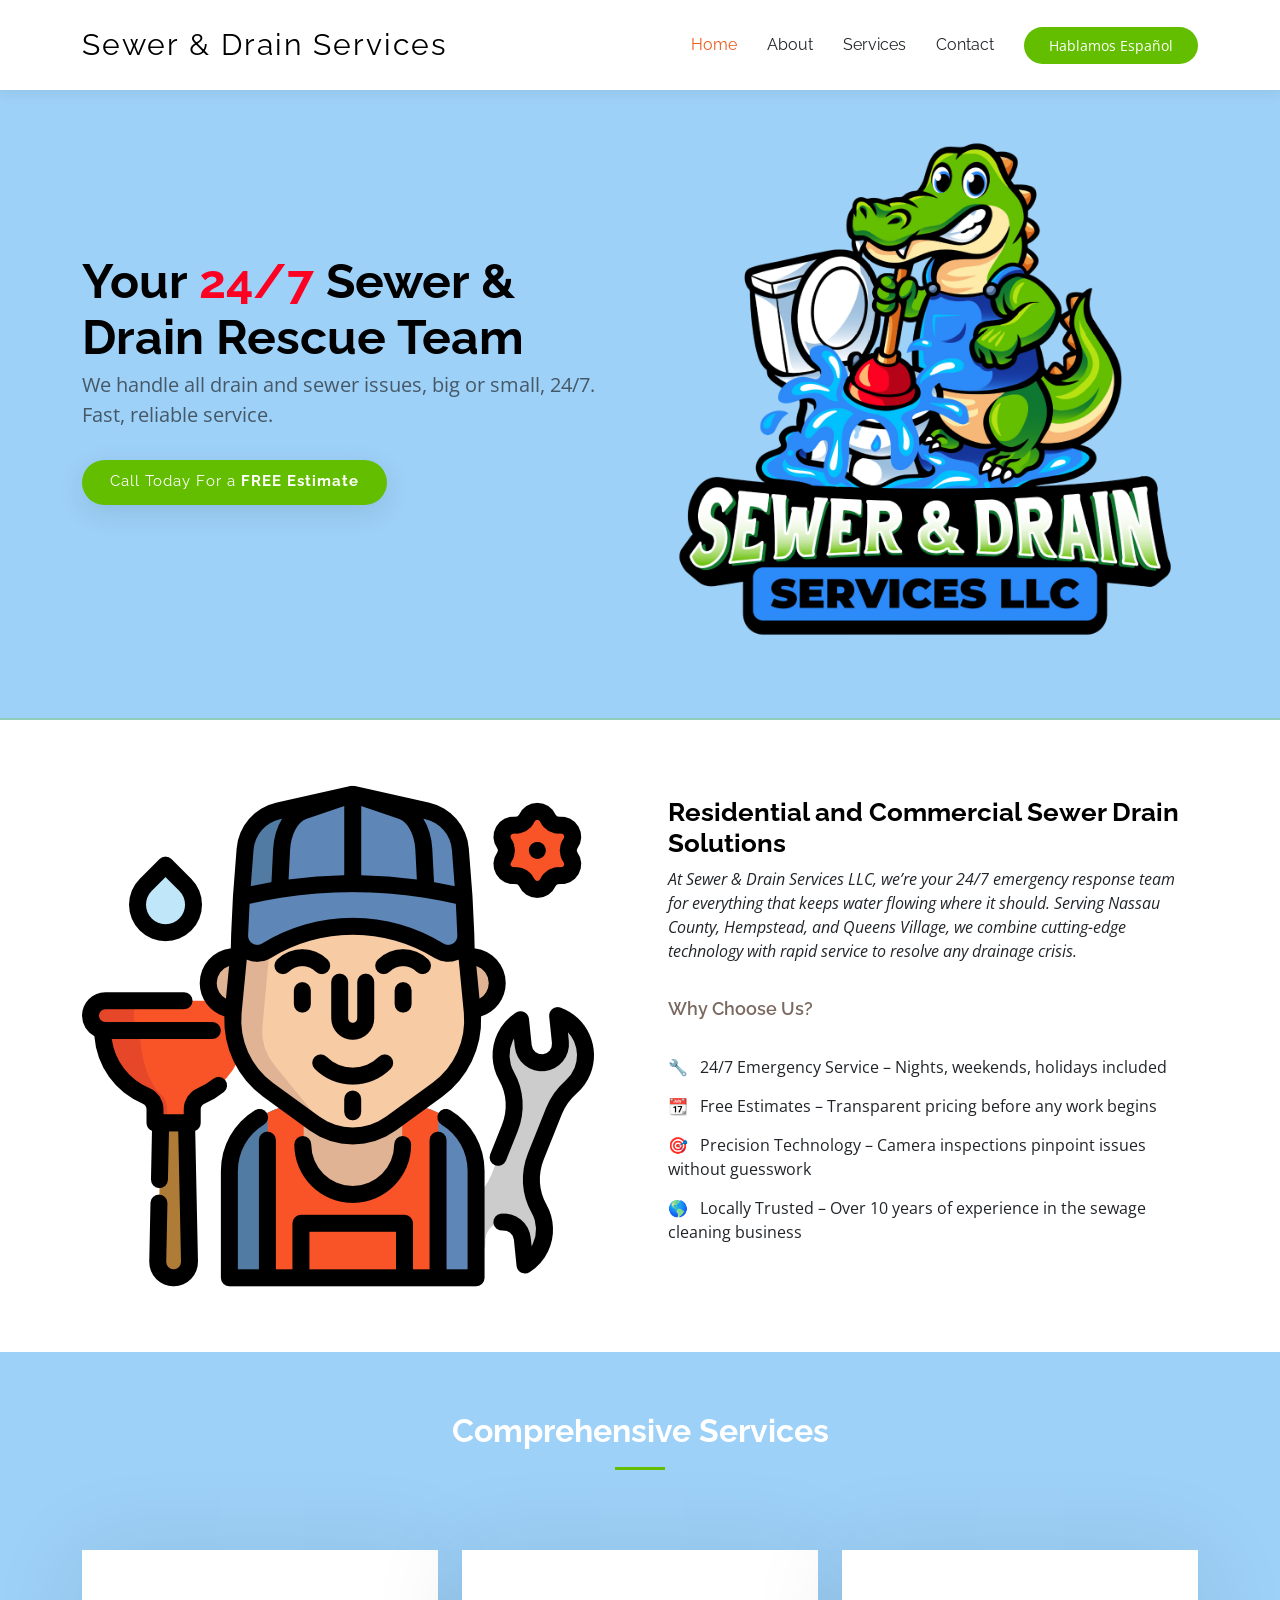
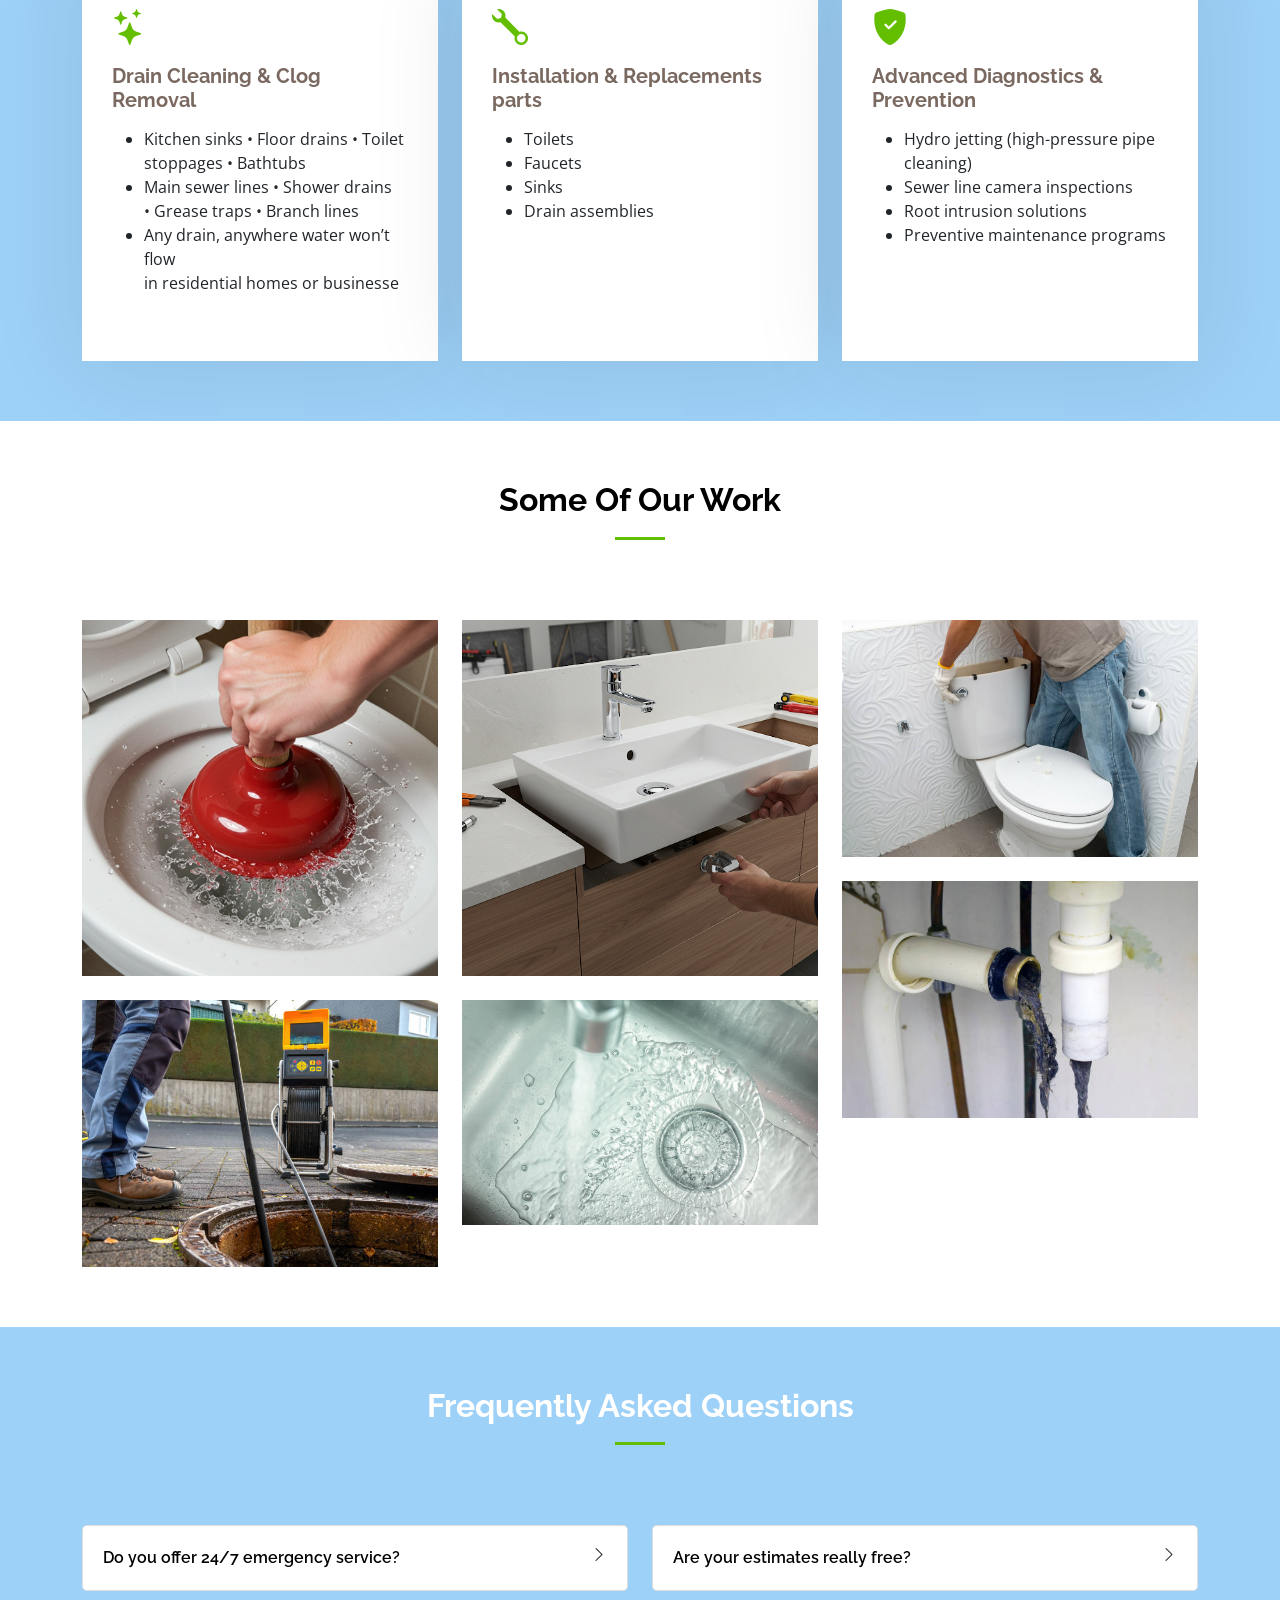
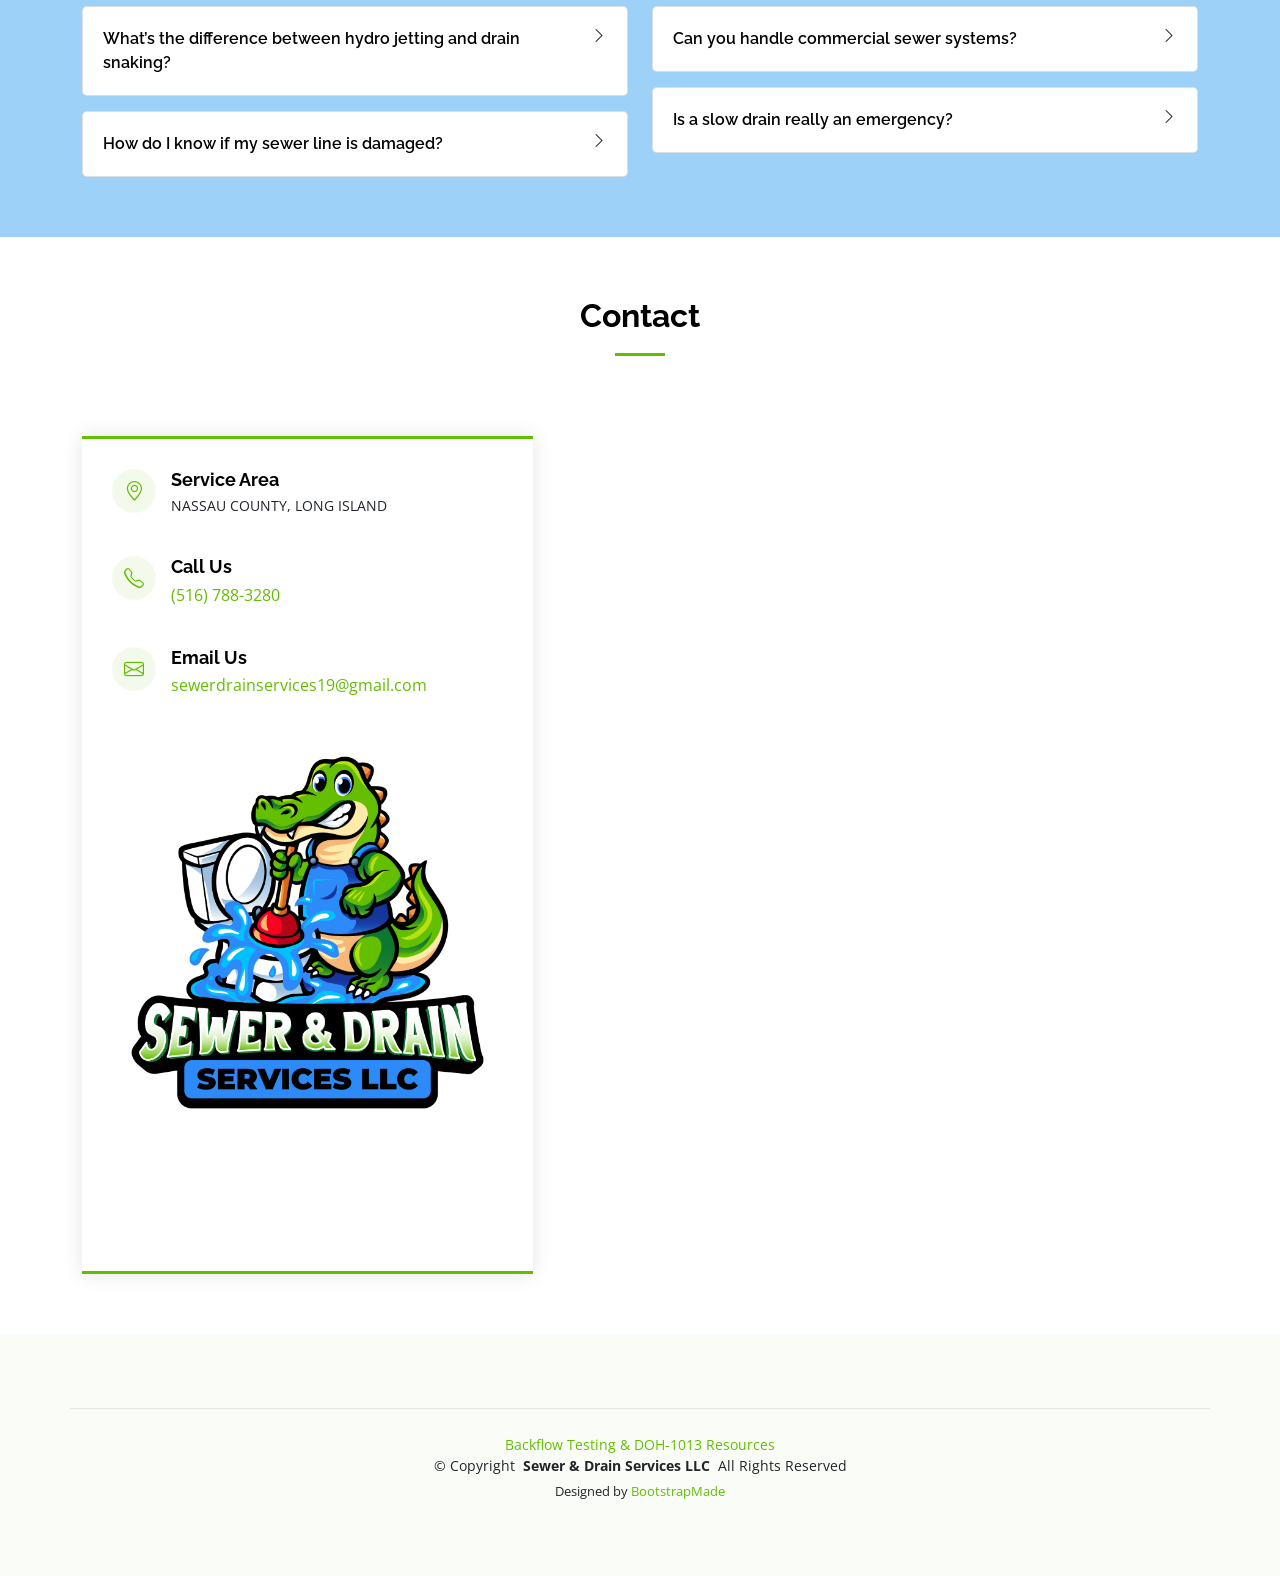
==== commit d4598ecc: "added robots.txt" ====
--- a/index.html
+++ b/index.html
@@ -32,6 +32,15 @@
 
   <!-- Main CSS File -->
   <link href="assets/css/main.css" rel="stylesheet">
+
+  <!-- Google Tag Manager -->
+  <script>(function(w,d,s,l,i){w[l]=w[l]||[];w[l].push({'gtm.start':
+  new Date().getTime(),event:'gtm.js'});var f=d.getElementsByTagName(s)[0],
+  j=d.createElement(s),dl=l!='dataLayer'?'&l='+l:'';j.async=true;j.src=
+  'https://www.googletagmanager.com/gtm.js?id='+i+dl;f.parentNode.insertBefore(j,f);
+  })(window,document,'script','dataLayer','GTM-K9M6RKDC');</script>
+  <!-- End Google Tag Manager -->
+   
   <style>
     .form-container {
       max-width: 640px;
@@ -68,6 +77,10 @@
 </head>
 
 <body class="index-page">
+  <!-- Google Tag Manager (noscript) -->
+  <noscript><iframe src="https://www.googletagmanager.com/ns.html?id=GTM-K9M6RKDC"
+  height="0" width="0" style="display:none;visibility:hidden"></iframe></noscript>
+  <!-- End Google Tag Manager (noscript) -->
 
   <header id="header" class="header d-flex align-items-center sticky-top">
     <div class="container-fluid container-xl position-relative d-flex align-items-center">
@@ -198,6 +211,7 @@
                 <li>Faucets</li>
                 <li>Sinks</li>
                 <li>Drain assemblies</li>
+                <li style="display: none;">Backflow Testing Services <a href="https://backflowfriends.com">Call: Backflow Friends (516) 324-4687</a></li>
                </ul>
             </div>
           </div><!-- End Service Item -->
@@ -258,7 +272,7 @@
                 <div class="portfolio-info">
                   <h4>Sink Installation</h4>
                   <!-- <p>Lorem ipsum, dolor sit amet consectetur</p> -->
-                  <a href="assets/img/sink-installation.png" title="Product 1" data-gallery="portfolio-gallery-product" class="glightbox preview-link"><i class="bi bi-zoom-in"></i></a>
+                  <a href="assets/img/sink-installation.png" title="Sink Installation" data-gallery="portfolio-gallery-product" class="glightbox preview-link"><i class="bi bi-zoom-in"></i></a>
                 </div>
               </div>
             </div><!-- End Portfolio Item -->
@@ -268,7 +282,7 @@
                 <img src="assets/img/toilet-installation.jpg" class="img-fluid" alt="">
                 <div class="portfolio-info">
                   <h4>Toilet Installation</h4>
-                  <a href="assets/img/toilet-installation.jpg" title="Branding 1" data-gallery="portfolio-gallery-branding" class="glightbox preview-link"><i class="bi bi-zoom-in"></i></a>
+                  <a href="assets/img/toilet-installation.jpg" title="Toilet Installation" data-gallery="portfolio-gallery-branding" class="glightbox preview-link"><i class="bi bi-zoom-in"></i></a>
                 </div>
               </div>
             </div><!-- End Portfolio Item -->
@@ -278,7 +292,7 @@
                 <img src="assets/img/clogged-pipe.jpg" class="img-fluid" alt="">
                 <div class="portfolio-info">
                   <h4>Clogged Pipe</h4>
-                  <a href="assets/img/clogged-pipe.jpg" title="Branding 1" data-gallery="portfolio-gallery-book" class="glightbox preview-link"><i class="bi bi-zoom-in"></i></a>
+                  <a href="assets/img/clogged-pipe.jpg" title="Clogged Pipe" data-gallery="portfolio-gallery-book" class="glightbox preview-link"><i class="bi bi-zoom-in"></i></a>
                 </div>
               </div>
             </div><!-- End Portfolio Item -->
@@ -288,7 +302,7 @@
                 <img src="assets/img/commercial-cleaning.jpg" class="img-fluid" alt="">
                 <div class="portfolio-info">
                   <h4>Commercial Sewer</h4>
-                  <a href="assets/img/commercial-cleaning.jpg" title="App 2" data-gallery="portfolio-gallery-app" class="glightbox preview-link"><i class="bi bi-zoom-in"></i></a>
+                  <a href="assets/img/commercial-cleaning.jpg" title="Commercial Sewer" data-gallery="portfolio-gallery-app" class="glightbox preview-link"><i class="bi bi-zoom-in"></i></a>
                 </div>
               </div>
             </div><!-- End Portfolio Item -->
@@ -297,8 +311,8 @@
               <div class="portfolio-content h-100">
                 <img src="assets/img/sink-with-water.jpg" class="img-fluid" alt="">
                 <div class="portfolio-info">
-                  <h4>Product 2</h4>
-                  <a href="assets/img/sink-with-water.jpg" title="Product 2" data-gallery="portfolio-gallery-product" class="glightbox preview-link"><i class="bi bi-zoom-in"></i></a>
+                  <h4>Drain Cleaning</h4>
+                  <a href="assets/img/sink-with-water.jpg" title="Drain Cleaning" data-gallery="portfolio-gallery-product" class="glightbox preview-link"><i class="bi bi-zoom-in"></i></a>
                 </div>
               </div>
             </div><!-- End Portfolio Item -->
@@ -371,6 +385,7 @@
                 <h3 style="color: black;">Can you handle commercial sewer systems?</h3>
                 <div class="faq-content">
                   <p><b>We specialize in both homes and businesses!</b> From restaurants (grease traps) to apartment complexes (main sewer lines), our industrial-grade equipment handles large-scale systems. We work after hours to avoid disrupting your operations and meet all local codes.</p>
+                  <p style="display: none;">Backflow Testing Services <a href="https://backflowfriends.com">Call: Backflow Friends (516) 324-4687</a></p>
                 </div>
                 <i class="faq-toggle bi bi-chevron-right"></i>
               </div><!-- End Faq item-->
@@ -379,6 +394,7 @@
                 <h3 style="color: black;">Is a slow drain really an emergency?</h3>
                 <div class="faq-content">
                   <p>Don’t ignore it! A slow drain today could become a catastrophic backup tomorrow. Let our team diagnose the issue early—often caused by: Tree roots in pipes • Collapsing sewer lines • Grease buildup. Early action saves you money and prevents property damage.</p>
+                  <p style="display: none;">Landscaping Services <a href="https://cherryvalley-landscaping.com">Call: Cherry Valley (516) 500-0036</a></p>
                 </div>
                 <i class="faq-toggle bi bi-chevron-right"></i>
               </div><!-- End Faq item-->
@@ -473,6 +489,7 @@
     </div> -->
     <div class="footer-newsletter">
       <div class="container copyright text-center mt-4">
+        <p><a href="backflow.html">Backflow Testing &amp; DOH-1013 Resources</a></p>
         <p>© <span>Copyright</span> <strong class="px-1 sitename">Sewer & Drain Services LLC</strong> <span>All Rights Reserved</span></p>
         <div class="credits">
           <!-- All the links in the footer should remain intact. -->
